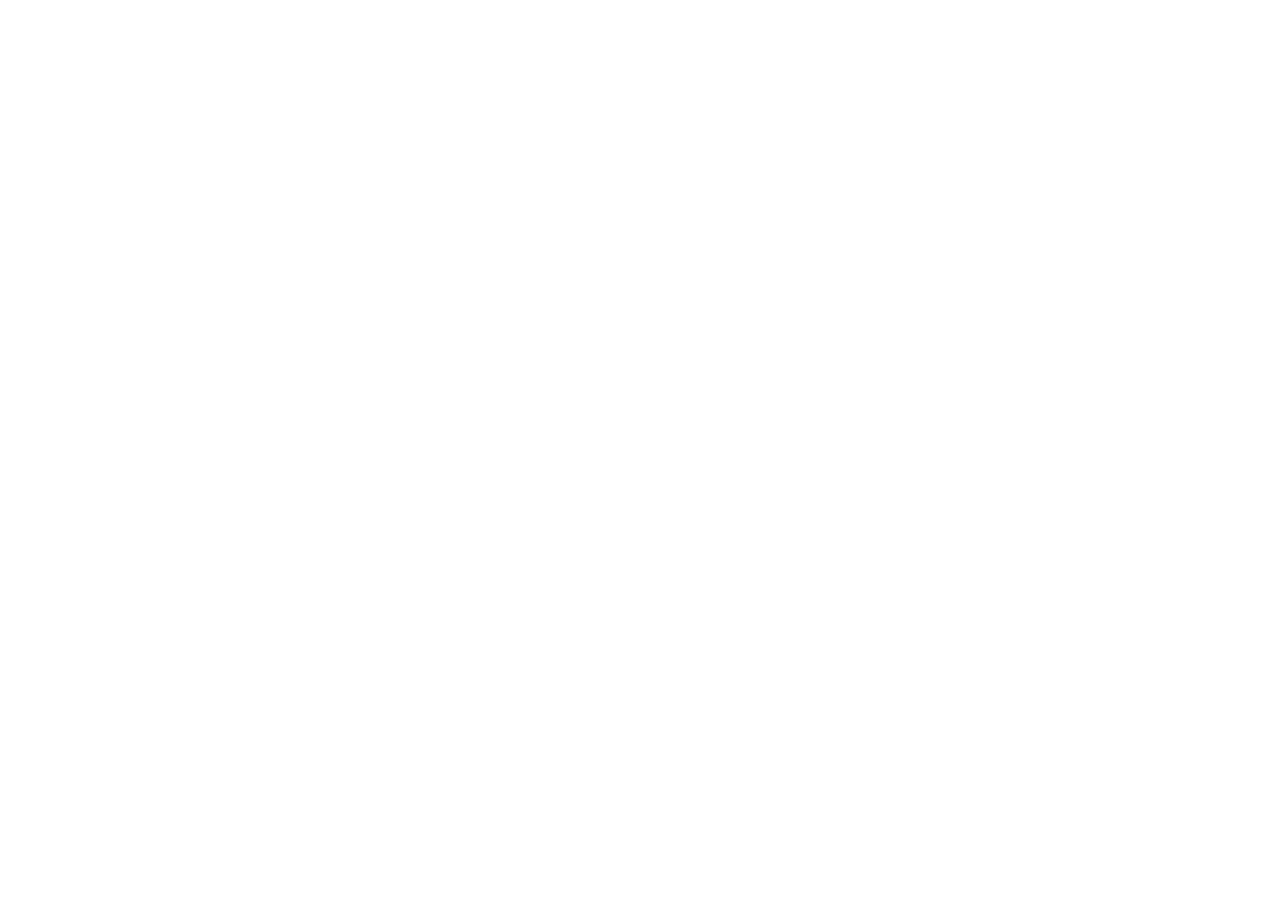
==== potd-treasure-map/index.html @ 0c7a4c9e "Added potd-treasure-map" ====
<!DOCTYPE html>
<html lang="en">
  <head>
    <meta charset="UTF-8" />
    <link rel="icon" type="image/svg+xml" href="/vite.svg" />
    <meta name="viewport" content="width=device-width, initial-scale=1.0" />
    <title>Vite + TS</title>
    <script type="module" crossorigin src="/assets/index-a6092384.js"></script>
    <link rel="stylesheet" href="/assets/index-d0dde00c.css">
  </head>
  <body>
    <div id="app"></div>
    
  </body>
</html>
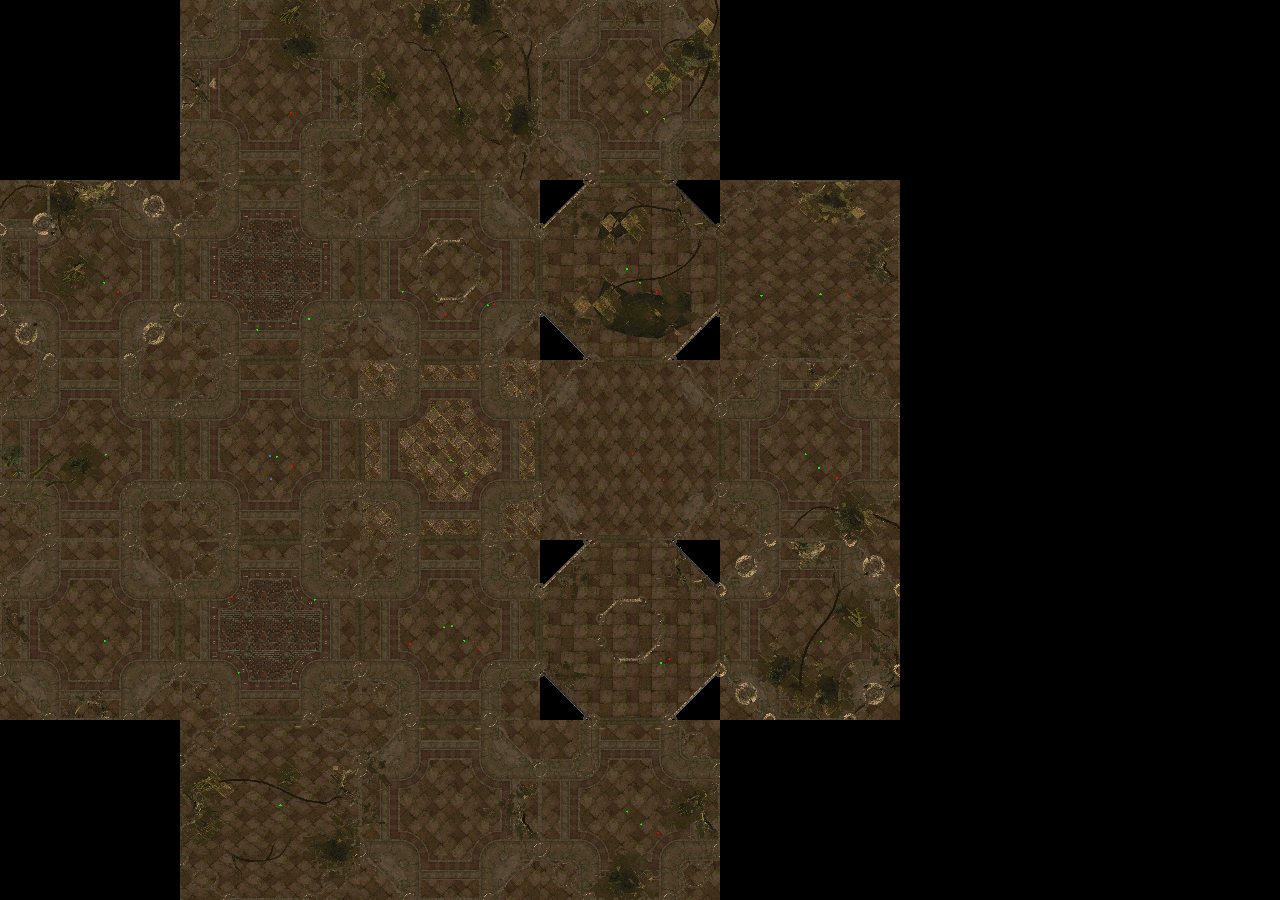
==== commit ed9a1523: "Updated potd-treasure-map" ====
--- a/potd-treasure-map/index.html
+++ b/potd-treasure-map/index.html
@@ -2,11 +2,11 @@
 <html lang="en">
   <head>
     <meta charset="UTF-8" />
-    <link rel="icon" type="image/svg+xml" href="/vite.svg" />
+    <link rel="icon" type="image/svg+xml" href="/potd-treasure-map/vite.svg" />
     <meta name="viewport" content="width=device-width, initial-scale=1.0" />
     <title>Vite + TS</title>
-    <script type="module" crossorigin src="/assets/index-a6092384.js"></script>
-    <link rel="stylesheet" href="/assets/index-d0dde00c.css">
+    <script type="module" crossorigin src="/potd-treasure-map/assets/index-a6092384.js"></script>
+    <link rel="stylesheet" href="/potd-treasure-map/assets/index-d0dde00c.css">
   </head>
   <body>
     <div id="app"></div>
--- a/potd-treasure-map/assets/index-d0dde00c.css
+++ b/potd-treasure-map/assets/index-d0dde00c.css
@@ -0,0 +1 @@
+:root{font-family:Inter,system-ui,Avenir,Helvetica,Arial,sans-serif;line-height:1.5;font-weight:400;color-scheme:light dark;color:#ffffffde;background-color:#242424;font-synthesis:none;text-rendering:optimizeLegibility;-webkit-font-smoothing:antialiased;-moz-osx-font-smoothing:grayscale;-webkit-text-size-adjust:100%}canvas{position:fixed;top:0;right:0;bottom:0;left:0}
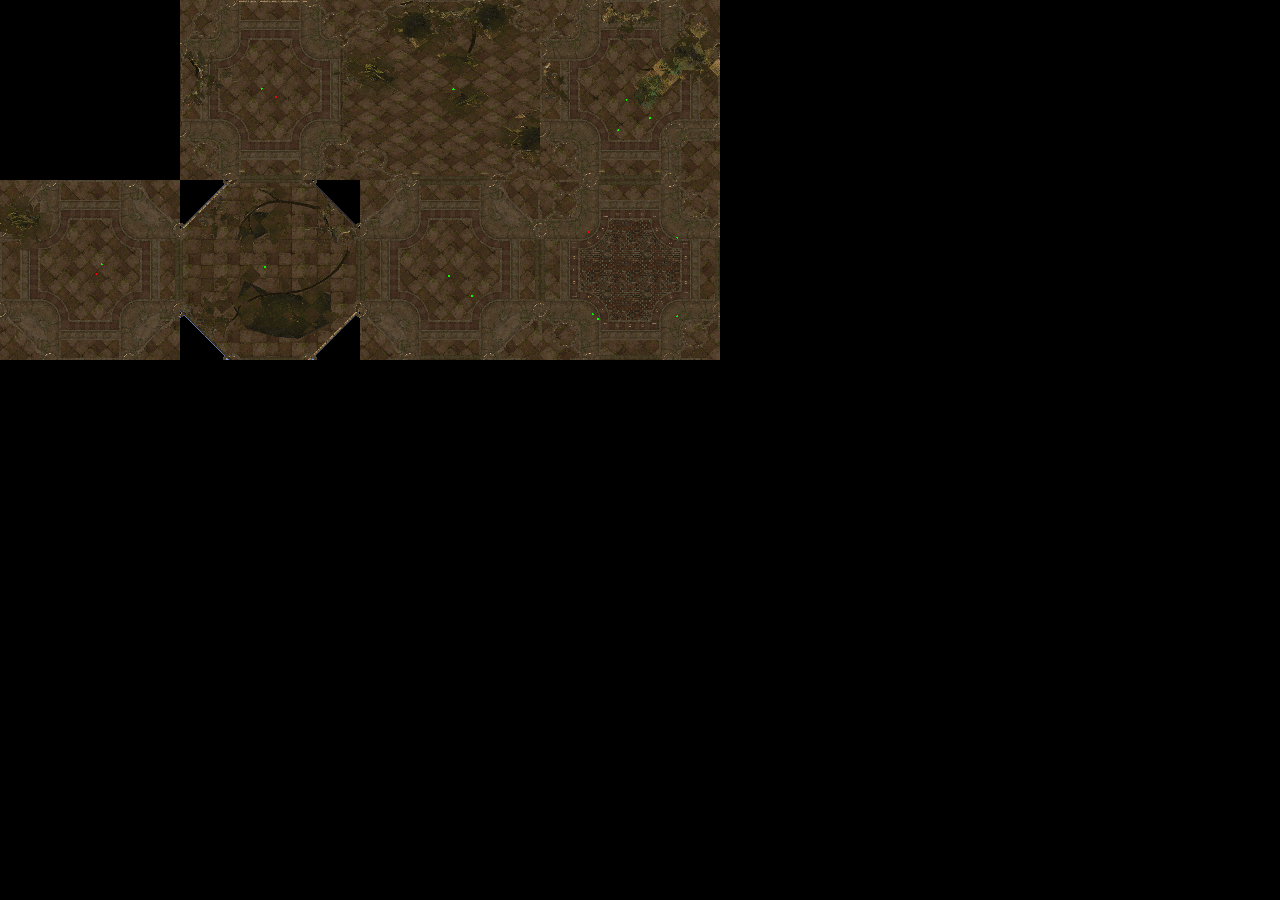
==== commit 49afb73f: "Updated potd-treasure-map" ====
--- a/potd-treasure-map/index.html
+++ b/potd-treasure-map/index.html
@@ -5,7 +5,7 @@
     <link rel="icon" type="image/svg+xml" href="/potd-treasure-map/vite.svg" />
     <meta name="viewport" content="width=device-width, initial-scale=1.0" />
     <title>Vite + TS</title>
-    <script type="module" crossorigin src="/potd-treasure-map/assets/index-a6092384.js"></script>
+    <script type="module" crossorigin src="/potd-treasure-map/assets/index-585f0cfc.js"></script>
     <link rel="stylesheet" href="/potd-treasure-map/assets/index-d0dde00c.css">
   </head>
   <body>
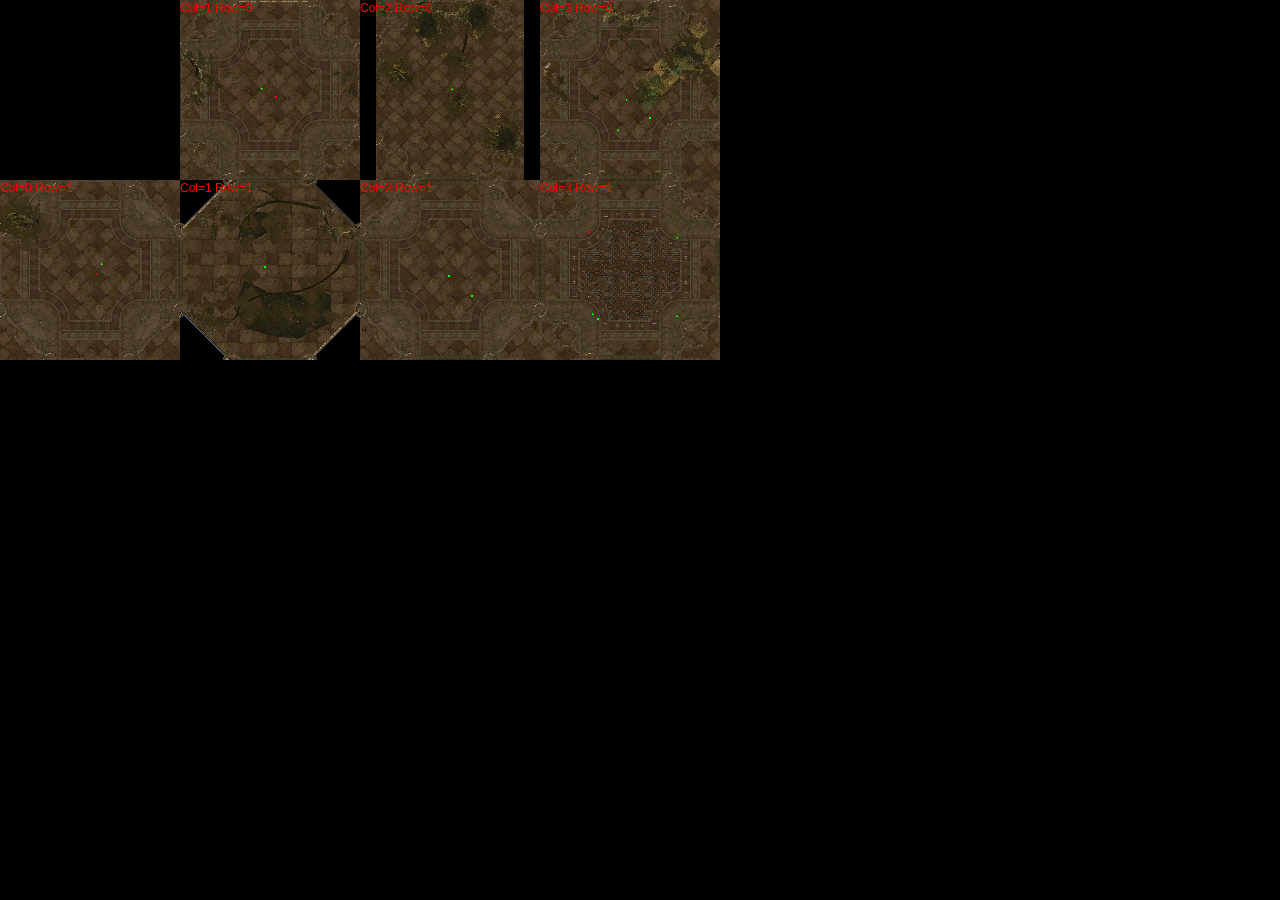
==== commit 6c8547e1: "Added new potd-treasure-map dist" ====
--- a/potd-treasure-map/index.html
+++ b/potd-treasure-map/index.html
@@ -1,15 +1,18 @@
 <!DOCTYPE html>
 <html lang="en">
-  <head>
-    <meta charset="UTF-8" />
-    <link rel="icon" type="image/svg+xml" href="/potd-treasure-map/vite.svg" />
-    <meta name="viewport" content="width=device-width, initial-scale=1.0" />
-    <title>Vite + TS</title>
-    <script type="module" crossorigin src="/potd-treasure-map/assets/index-585f0cfc.js"></script>
-    <link rel="stylesheet" href="/potd-treasure-map/assets/index-d0dde00c.css">
-  </head>
-  <body>
-    <div id="app"></div>
-    
-  </body>
-</html>
+
+<head>
+  <meta charset="UTF-8" />
+  <link rel="icon" type="image/svg+xml" href="/potd-treasure-map/vite.svg" />
+  <meta name="viewport" content="width=device-width, initial-scale=1.0" />
+  <title>Vite + TS</title>
+  <script type="module" crossorigin src="/potd-treasure-map/assets/index-3ae7fdb8.js"></script>
+  <link rel="stylesheet" href="/potd-treasure-map/assets/index-8cf806a8.css">
+</head>
+
+<body>
+  <div id="tabs"></div>
+  
+</body>
+
+</html>--- a/potd-treasure-map/assets/index-8cf806a8.css
+++ b/potd-treasure-map/assets/index-8cf806a8.css
@@ -0,0 +1 @@
+:root{font-family:Inter,system-ui,Avenir,Helvetica,Arial,sans-serif;line-height:1.5;font-weight:400;color-scheme:light dark;color:#ffffffde;background-color:#242424;font-synthesis:none;text-rendering:optimizeLegibility;-webkit-font-smoothing:antialiased;-moz-osx-font-smoothing:grayscale;-webkit-text-size-adjust:100%}canvas{position:fixed;top:0;right:0;bottom:0;left:0}button{font-size:2rem}
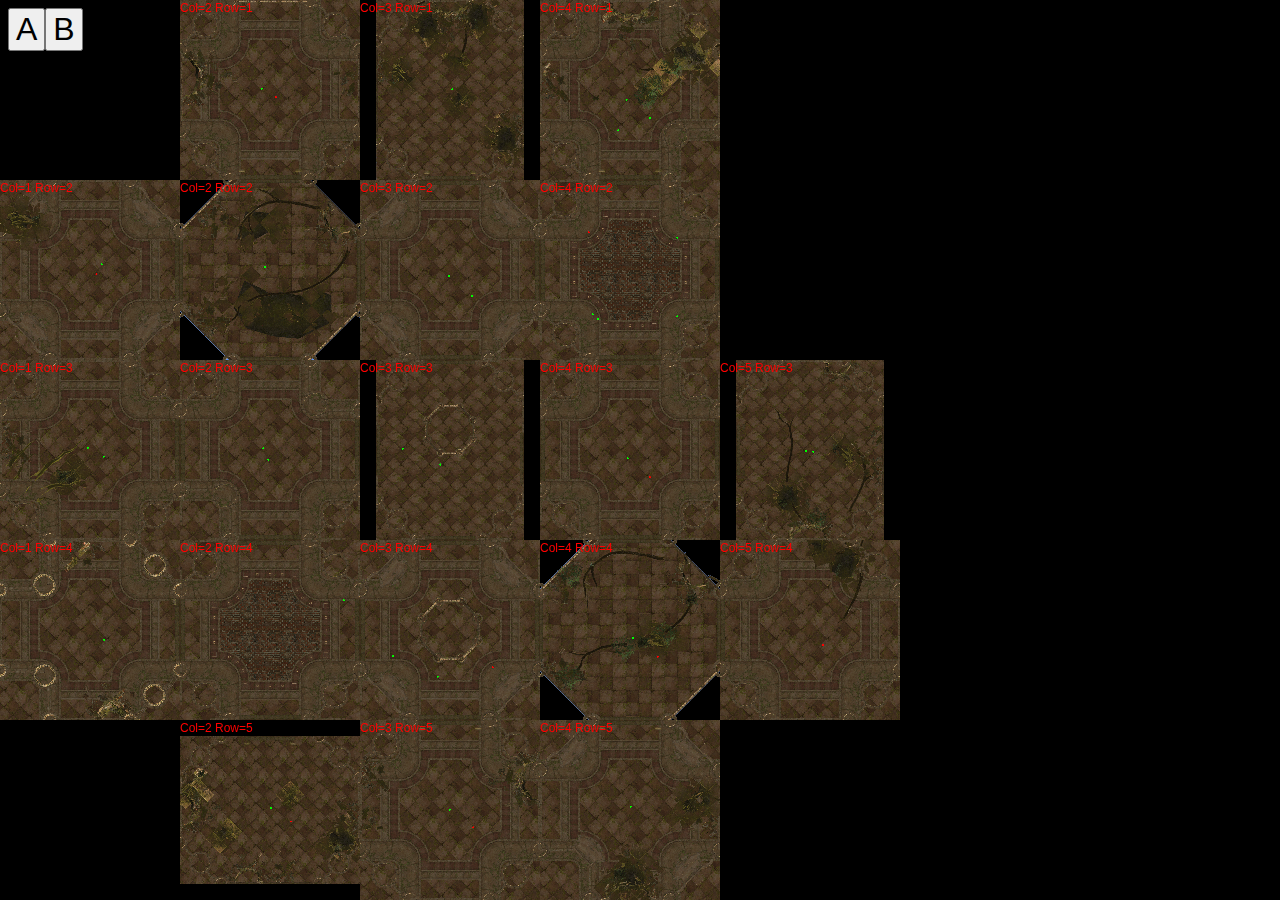
==== commit dcd8f419: "Added new potd-treasure-map dist" ====
--- a/potd-treasure-map/index.html
+++ b/potd-treasure-map/index.html
@@ -6,8 +6,8 @@
   <link rel="icon" type="image/svg+xml" href="/potd-treasure-map/vite.svg" />
   <meta name="viewport" content="width=device-width, initial-scale=1.0" />
   <title>Vite + TS</title>
-  <script type="module" crossorigin src="/potd-treasure-map/assets/index-3ae7fdb8.js"></script>
-  <link rel="stylesheet" href="/potd-treasure-map/assets/index-8cf806a8.css">
+  <script type="module" crossorigin src="/potd-treasure-map/assets/index-e7e50b28.js"></script>
+  <link rel="stylesheet" href="/potd-treasure-map/assets/index-0bf983dc.css">
 </head>
 
 <body>
--- a/potd-treasure-map/assets/index-0bf983dc.css
+++ b/potd-treasure-map/assets/index-0bf983dc.css
@@ -0,0 +1 @@
+:root{font-family:Inter,system-ui,Avenir,Helvetica,Arial,sans-serif;line-height:1.5;font-weight:400;color-scheme:light dark;color:#ffffffde;background-color:#242424;font-synthesis:none;text-rendering:optimizeLegibility;-webkit-font-smoothing:antialiased;-moz-osx-font-smoothing:grayscale;-webkit-text-size-adjust:100%}canvas{position:fixed;top:0;right:0;bottom:0;left:0}#tabs{position:absolute}button{font-size:2rem}
